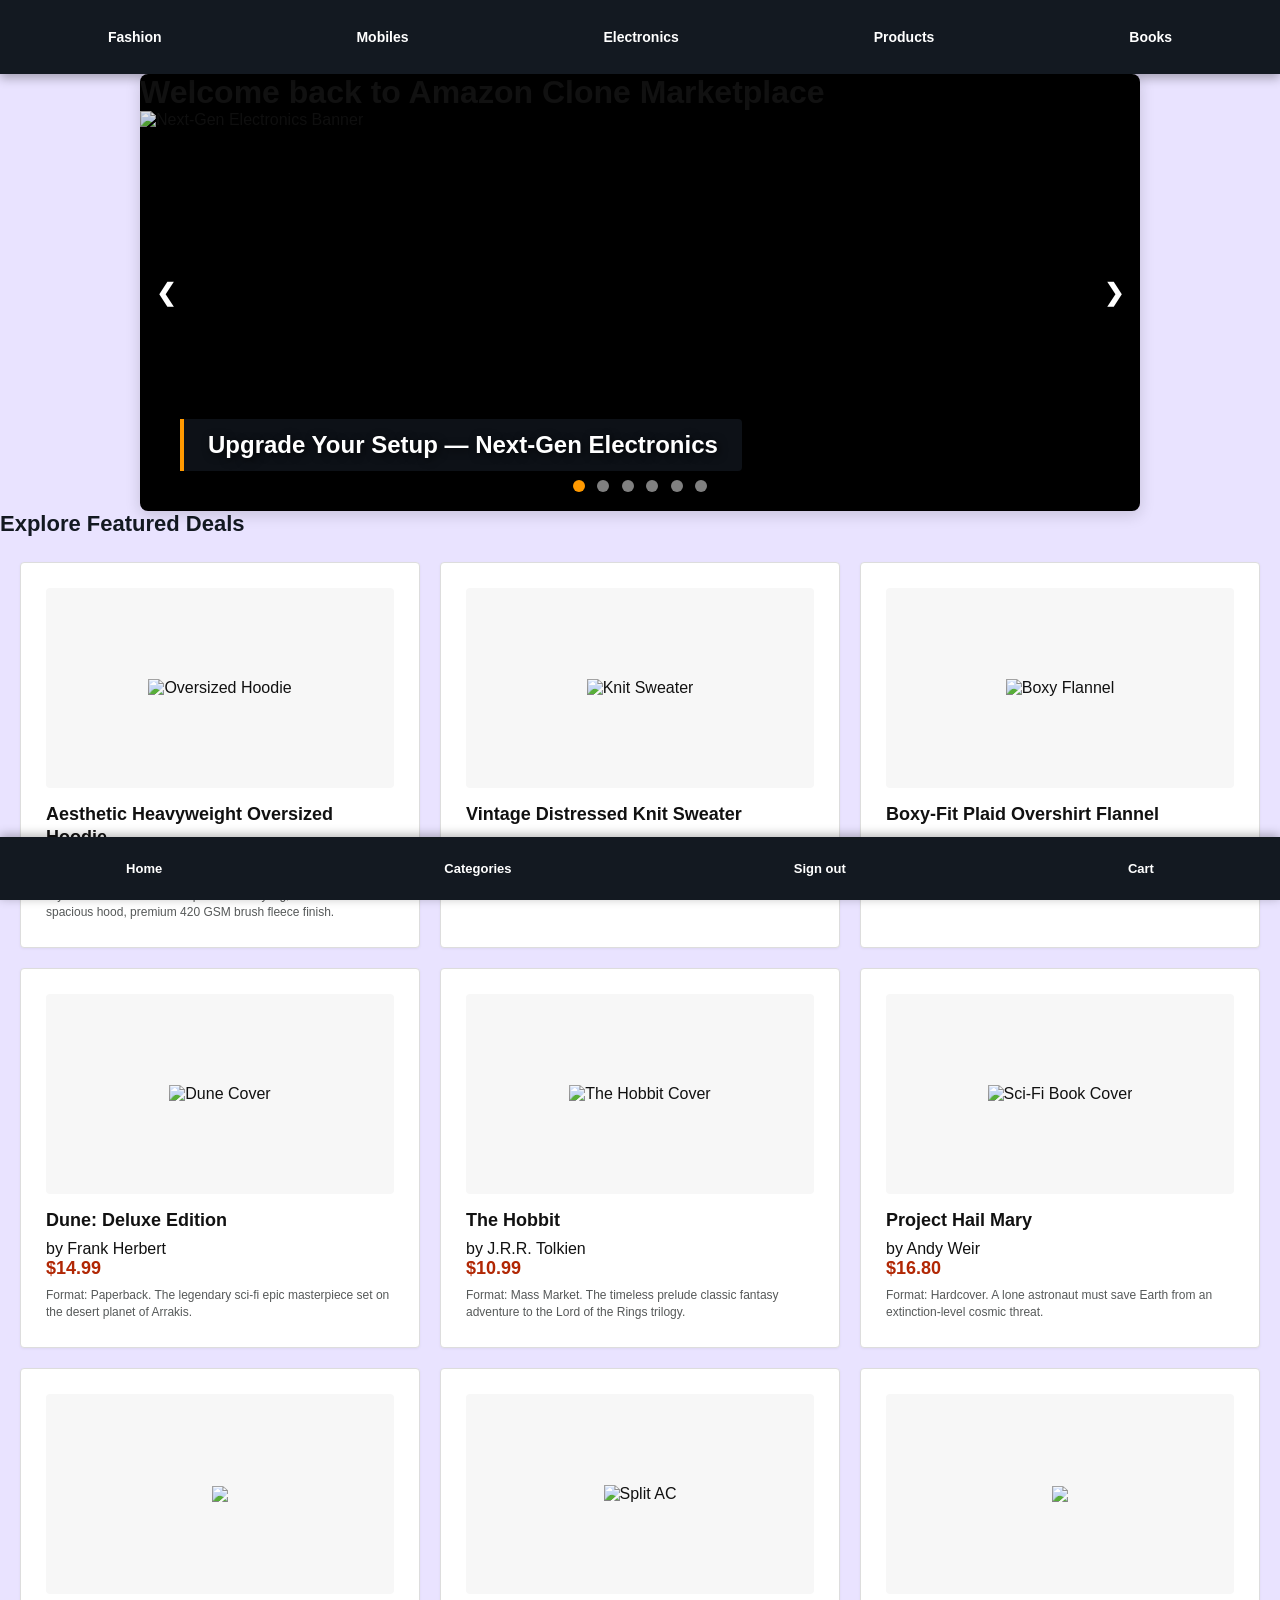
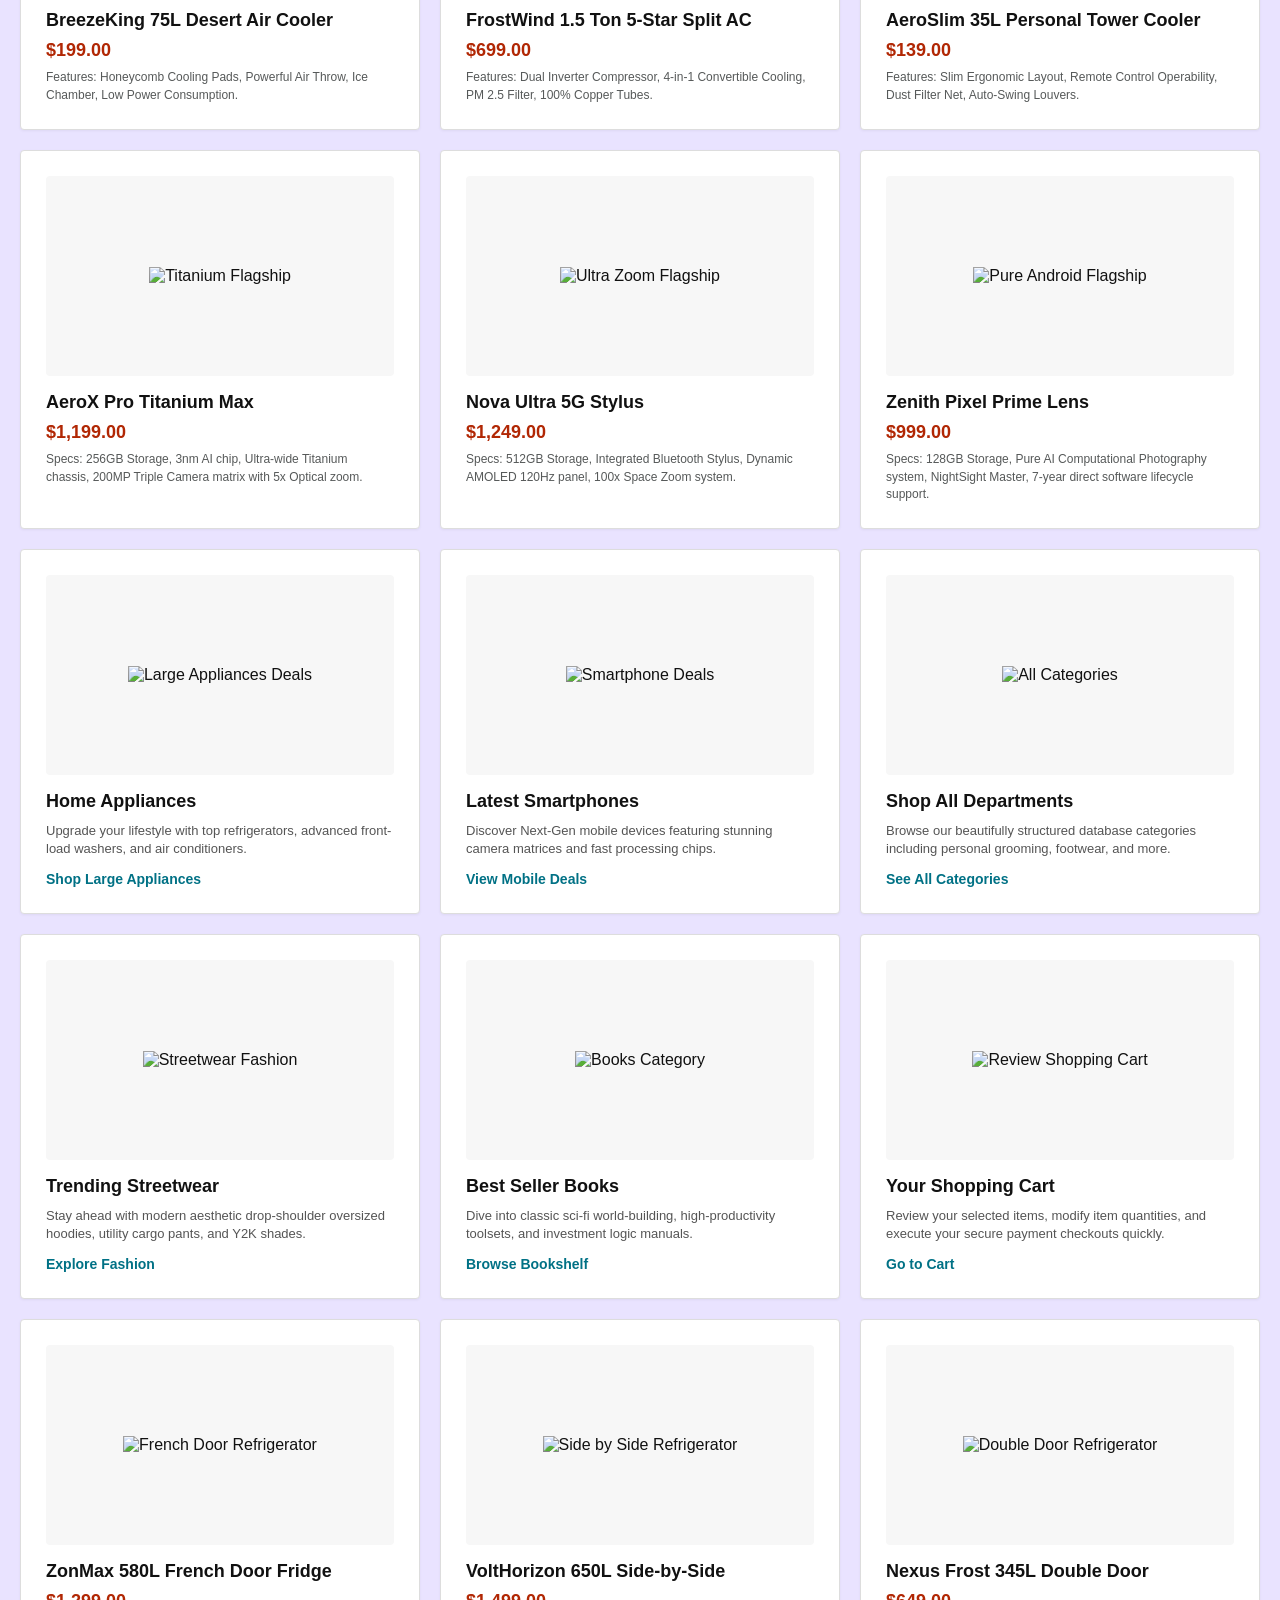
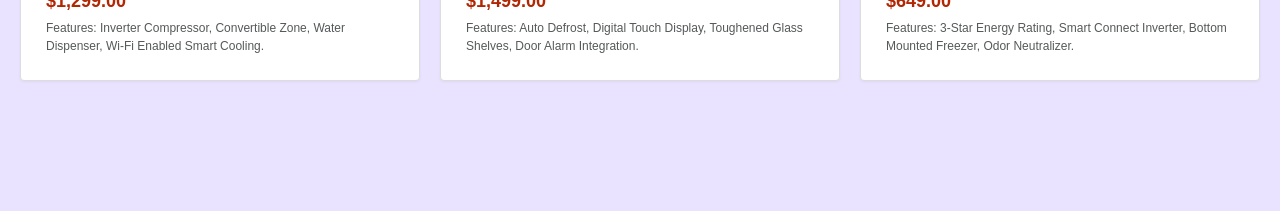
==== home.html @ 6277c06a "uploadingToGithub" ====
<!DOCTYPE html>
<html lang="en">
<head>
    <meta charset="UTF-8">
    <meta name="viewport" content="width=device-width, initial-scale=1.0">
    <title>Amazon Clone - Home</title>
    <link rel="stylesheet" href="style.css">
    <style>
        *{
            margin:0;
            padding:0;
            box-sizing:border-box;
            font-family:Arial;
        }
        body {
            font-family: Arial, sans-serif;
            padding-bottom: 80px;
            background-color: rgba(95, 47, 255, 0.134);
        }
        header{
            background:#131921;
            padding:18px;
            display:flex;
            justify-content:space-around;
            align-items:center;
            box-shadow:0 4px 10px rgba(0,0,0,0.3);
        }

        header a{
            color:white;
            text-decoration:none;
            font-weight:bold;
            padding:10px 18px;
            border-radius:5px;
            transition:0.3s;
        }

        header a:hover{
            background:#ff9900;
            color:black;
            transform:scale(1.08);
        }
        
        .container {
            max-width: 1200px;
            margin: 0 auto;
            padding: 20px;
        }

        
        .hero-banner {
            width: 100%;
            height: 300px;
            background: linear-gradient(to bottom, rgba(0,0,0,0.4), rgba(0,0,0,0.1)), 
                        url('https://images.unsplash.com/photo-1607082348824-0a96f2a4b9da?auto=format&fit=crop&w=1200&q=80') center/cover no-repeat;
            display: flex;
            align-items: center;
            padding: 40px;
            border-radius: 4px;
            margin-bottom: 30px;
            color: white;
        }

        .hero-text h1 {
            font-size: 36px;
            margin-bottom: 10px;
            text-shadow: 2px 2px 4px rgba(0,0,0,0.6);
        }

        .hero-text p {
            font-size: 18px;
            text-shadow: 1px 1px 3px rgba(0,0,0,0.6);
        }

        h2 {
            margin-bottom: 20px;
            color: #131921;
        }

        table {
            width: 100%;
            border-collapse: separate;
            border-spacing: 20px;
            margin-bottom: 30px;
        }

        td {
            background: #fff;
            border: 1px solid #ddd;
            padding: 25px;
            border-radius: 4px;
            text-align: left;
            vertical-align: top;
            box-shadow: 0 1px 3px rgba(0,0,0,0.05);
        }
        
        table td a {
            display: block;
            overflow: hidden;
            text-decoration: none;
            color: inherit;
        }

        .img-container {
            width: 100%;
            height: 200px;
            overflow: hidden;
            display: flex;
            justify-content: center;
            align-items: center;
            background-color: #f7f7f7;
            border-radius: 4px;
            margin-bottom: 15px;
        }

        .home-card-img {
            max-width: 100%;
            max-height: 100%;
            object-fit: contain;
            transition: transform 0.3s ease;
        }

       
        table td a:hover .home-card-img {
            transform: scale(1.10);
        }

        h3 {
            font-size: 18px;
            color: #111;
            font-weight: bold;
            margin-bottom: 8px;
        }

        .card-desc {
            font-size: 13px;
            color: #555;
            line-height: 1.4;
            margin-bottom: 12px;
        }

        .explore-link {
            color: #007185;
            font-size: 14px;
            font-weight: bold;
        }

        table td a:hover .explore-link {
            text-decoration: underline;
            color: #C7511F;
        }

        footer{
            width:100%;
            position:fixed;
            bottom:0;
            left:0;
            background:#131921;
            display:flex;
            justify-content:space-around;
            padding:15px 0;
            box-shadow:0 -2px 10px rgba(0,0,0,0.3);
            z-index: 1000;
        }

        footer a{
            color:white;
            text-decoration:none;
            font-weight:bold;
            padding:8px 15px;
            border-radius:5px;
            transition:0.3s;
        }

        footer a:hover{
            background:#ff9900;
            color:black;
            transform:scale(1.08);
        }
    </style>
    
</head>
<body>

    <header>
        <a href="Fashion.html">Fashion</a>
        <a href="mobiles.html">Mobiles</a>
        <a href="electronics.html">Electronics</a>
        <a href="Products.html">Products</a>
        <a href="Books.html">Books</a>

    </header>



    <div class="slideshow-container">
        <div class="welcome-box" text-ali>
        <h1>Welcome back to Amazon Clone Marketplace</h1>
        
        
        <!-- <div class="card-grid">
            <div class="simple-card">
                <h2>Department Center</h2>
                <p>Jump to targeted category filters immediately.</p>
                <a href="Categories.html">Browse Sections</a>
            </div> -->
            
            <!-- <div class="simple-card">
                <h3>Shopping Container</h3>
                <p>Review standard saved purchase intent logs.</p>
                <a href="Cart.html">Open Cart Ledger</a>
            </div> -->
        </div>
        <div class="mySlides fade">
            <img src="https://wallpapers.com/images/hd/woman-shopping-with-sunglasses-uay1ouvdkfft2lu6.jpg" alt="Next-Gen Electronics Banner">
            <div class="slide-text">Upgrade Your Setup — Next-Gen Electronics</div>
        </div>

        <div class="mySlides fade">
            <img src="https://images.unsplash.com/photo-1483985988355-763728e1935b?auto=format&fit=crop&w=1200&h=400&q=80" alt="Summer Fashion Banner">
            <div class="slide-text">Redefine Style — Global Trends in Fashion</div>
        </div>

        <div class="mySlides fade">
            <img src="https://stat5.bollywoodhungama.in/wp-content/uploads/2016/03/Kajal-Aggarwal-61.jpg" alt="Books and Media Banner">
            <div class="slide-text">Expand Your Mind — Curated Literary Collections</div>
        </div>
        <div class="mySlides fade">
            <img src="https://images.unsplash.com/photo-1556911220-e15b29be8c8f?auto=format&fit=crop&w=1200&h=400&q=80" alt="Home and Kitchen Goods Banner">
            <div class="slide-text">Elevate Your Living Space — Premium Home & Kitchen Essentials</div>
        </div>

        <div class="mySlides fade">
            <img src="https://https://c8.alamy.com/comp/TTKFRG/woman-with-shopping-bags-looking-in-shop-window-TTKFRG.jpg" alt="Sports and Fitness Equipment Banner">
            <div class="slide-text">Unleash Your Power — High-Performance Athletic Gear</div>
        </div>

        <div class="mySlides fade">
            <img src="https://as2.ftcdn.net/v2/jpg/01/91/85/19/1000_F_191851943_LF2Bjm6vadPSN3hUq9POUZhXrlkCWOAi.jpg" alt="Mega Sale and Shopping Offers Banner">
            <div class="slide-text">Flash Deals Matrix — Up to 40% Off Select Marketplace Tiers</div>
        </div>

        <a class="prev-slide" onclick="moveSlides(-1)">&#10094;</a>
        <a class="next-slide" onclick="moveSlides(1)">&#10095;</a>

        <div class="dot-wrapper">
            <span class="slide-dot" onclick="setCurrentSlide(1)"></span>
            <span class="slide-dot" onclick="setCurrentSlide(2)"></span>
            <span class="slide-dot" onclick="setCurrentSlide(3)"></span>
            <span class="slide-dot" onclick="setCurrentSlide(4)"></span>
            <span class="slide-dot" onclick="setCurrentSlide(5)"></span>
            <span class="slide-dot" onclick="setCurrentSlide(6)"></span>
        </div>
    </div>

    
    </div>

        <h2>Explore Featured Deals</h2>
        
        <table>
            <tr>
                <td style="width: 25%">
                    <a href="https://en.wikipedia.org/wiki/Hoodie" target="_blank">
                        <div class="img-container">
                            <img class="mobile-img" src="https://images.unsplash.com/photo-1556821840-3a63f95609a7?auto=format&fit=crop&w=300&q=80" alt="Oversized Hoodie">
                        </div>
                        <h3>Aesthetic Heavyweight Oversized Hoodie</h3>
                        <p class="price">$48.00</p>
                        <p class="features">Style: Streetwear Core. Drop shoulder styling, double-lined spacious hood, premium 420 GSM brush fleece finish.</p>
                    </a>
                </td>
                <td style="width: 25%">
                    <a href="https://en.wikipedia.org/wiki/Sweater" target="_blank">
                        <div class="img-container">
                            <img class="mobile-img" src="https://images.unsplash.com/photo-1614975058789-41316d0e2e9c?auto=format&fit=crop&w=300&q=80" alt="Knit Sweater">
                        </div>
                        <h3>Vintage Distressed Knit Sweater</h3>
                        <p class="price">$42.50</p>
                        <p class="features">Style: Grunge Minimalist. Breathable textured knit cotton blend, dropped armhole detailing, slightly frayed hem accents.</p>
                    </a>
                </td>
                <td style="width: 25%">
                    <a href="https://en.wikipedia.org/wiki/Flannel" target="_blank">
                        <div class="img-container">
                            <img class="mobile-img" src="https://rukminim2.flixcart.com/image/612/612/xif0q/t-shirt/e/v/q/3xl-tgy-bl-br-nvrnplaind164-tripr-original-imahkmzgeardhceg.jpeg?q=70" alt="Boxy Flannel">
                        </div>
                        <h3>Boxy-Fit Plaid Overshirt Flannel</h3>
                        <p class="price">$36.00</p>
                        <p class="features">Style: Street Layering. Straight-cut relaxed fit hem, custom utility flap chest layout, mid-weight layering warmth.</p>
                    </a>
                </td>
             
            </tr>
            <tr>
                <td style="width: 25%">
                    <a href="https://en.wikipedia.org/wiki/Dune_(novel)" target="_blank">
                        <div class="img-container">
                            <img class="mobile-img" src="https://images.unsplash.com/photo-1543002588-bfa74002ed7e?auto=format&fit=crop&w=300&q=80" alt="Dune Cover">
                        </div>
                        <h3>Dune: Deluxe Edition</h3>
                        <p class="author">by Frank Herbert</p>
                        <p class="price">$14.99</p>
                        <p class="features">Format: Paperback. The legendary sci-fi epic masterpiece set on the desert planet of Arrakis.</p>
                    </a>
                </td>
                <td style="width: 25%">
                    <a href="https://en.wikipedia.org/wiki/The_Hobbit" target="_blank">
                        <div class="img-container">
                            <img class="mobile-img" src="https://images.unsplash.com/photo-1629992101753-56d196c8aabb?auto=format&fit=crop&w=300&q=80" alt="The Hobbit Cover">
                        </div>
                        <h3>The Hobbit</h3>
                        <p class="author">by J.R.R. Tolkien</p>
                        <p class="price">$10.99</p>
                        <p class="features">Format: Mass Market. The timeless prelude classic fantasy adventure to the Lord of the Rings trilogy.</p>
                    </a>
                </td>
                <td style="width: 25%">
                    <a href="https://en.wikipedia.org/wiki/Project_Hail_Mary" target="_blank">
                        <div class="img-container">
                            <img class="mobile-img" src="https://images.unsplash.com/photo-1451187580459-43490279c0fa?auto=format&fit=crop&w=300&q=80" alt="Sci-Fi Book Cover">
                        </div>
                        <h3>Project Hail Mary</h3>
                        <p class="author">by Andy Weir</p>
                        <p class="price">$16.80</p>
                        <p class="features">Format: Hardcover. A lone astronaut must save Earth from an extinction-level cosmic threat.</p>
                    </a>
                </td>
            </tr>
             <tr>
                <td>
                    <a href="https://en.wikipedia.org/wiki/Evaporative_cooler" target="_blank">
                        <div class="img-container">
                            <img class="mobile-img" src="https://shop.symphonylimited.com/cdn/shop/articles/Symphony_Air_Coolers_for_Every_Budget__Comparing_Prices_and_Features.png?v=1681130364">
                        </div>
                        <h3>BreezeKing 75L Desert Air Cooler</h3>
                        <p class="price">$199.00</p>
                        <p class="features">Features: Honeycomb Cooling Pads, Powerful Air Throw, Ice Chamber, Low Power Consumption.</p>
                    </a>
                </td>
                <td>
                    <a href="https://en.wikipedia.org/wiki/Air_conditioner" target="_blank">
                        <div class="img-container">
                            <img class="mobile-img" src="https://tse1.mm.bing.net/th/id/OIP.WHmxg_5w97pYg8j4U2ghYgHaE8?r=0&rs=1&pid=ImgDetMain&o=7&rm=3" alt="Split AC">
                        </div>
                        <h3>FrostWind 1.5 Ton 5-Star Split AC</h3>
                        <p class="price">$699.00</p>
                        <p class="features">Features: Dual Inverter Compressor, 4-in-1 Convertible Cooling, PM 2.5 Filter, 100% Copper Tubes.</p>
                    </a>
                </td>
                <td>
                    <a href="https://en.wikipedia.org/wiki/Evaporative_cooler" target="_blank">
                        <div class="img-container">
                            <img class="mobile-img" src="https://shop.symphonylimited.com/cdn/shop/files/WhatsApp_Image_2025-05-03_at_1.43.23_PM.jpg?v=1746262140">
                        </div>
                        <h3>AeroSlim 35L Personal Tower Cooler</h3>
                        <p class="price">$139.00</p>
                        <p class="features">Features: Slim Ergonomic Layout, Remote Control Operability, Dust Filter Net, Auto-Swing Louvers.</p>
                    </a>
                </td>
            </tr>
            <tr>
                <td style="width: 25%">
                    <a href="https://en.wikipedia.org/wiki/Smartphone" target="_blank">
                        <div class="img-container">
                            <img class="mobile-img" src="https://images.unsplash.com/photo-1695048133142-1a20484d2569?auto=format&fit=crop&w=300&q=80" alt="Titanium Flagship">
                        </div>
                        <h3>AeroX Pro Titanium Max</h3>
                        <p class="price">$1,199.00</p>
                        <p class="features">Specs: 256GB Storage, 3nm AI chip, Ultra-wide Titanium chassis, 200MP Triple Camera matrix with 5x Optical zoom.</p>
                    </a>
                </td>
                <td style="width: 25%">
                    <a href="https://en.wikipedia.org/wiki/Smartphone" target="_blank">
                        <div class="img-container">
                            <img class="mobile-img" src="https://images.unsplash.com/photo-1610945265064-0e34e5519bbf?auto=format&fit=crop&w=300&q=80" alt="Ultra Zoom Flagship">
                        </div>
                        <h3>Nova Ultra 5G Stylus</h3>
                        <p class="price">$1,249.00</p>
                        <p class="features">Specs: 512GB Storage, Integrated Bluetooth Stylus, Dynamic AMOLED 120Hz panel, 100x Space Zoom system.</p>
                    </a>
                </td>
                <td style="width: 25%">
                    <a href="https://en.wikipedia.org/wiki/Smartphone" target="_blank">
                        <div class="img-container">
                            <img class="mobile-img" src="https://images.unsplash.com/photo-1598327105666-5b89351aff97?auto=format&fit=crop&w=300&q=80" alt="Pure Android Flagship">
                        </div>
                        <h3>Zenith Pixel Prime Lens</h3>
                        <p class="price">$999.00</p>
                        <p class="features">Specs: 128GB Storage, Pure AI Computational Photography system, NightSight Master, 7-year direct software lifecycle support.</p>
                    </a>
                </td>
                
            </tr>
            
            <tr>
                <td style="width: 33.33%">
                    <a href="electronics.html">
                        <div class="img-container">
                            <img class="home-card-img" src="https://images.unsplash.com/photo-1584622650111-993a426fbf0a?auto=format&fit=crop&w=300&q=80" alt="Large Appliances Deals">
                        </div>
                        <h3>Home Appliances</h3>
                        <p class="card-desc">Upgrade your lifestyle with top refrigerators, advanced front-load washers, and air conditioners.</p>
                        <span class="explore-link">Shop Large Appliances </span>
                    </a>
                </td>
                <td style="width: 33.33%">
                    <a href="mobiles.html">
                        <div class="img-container">
                            <img class="home-card-img" src="https://images.unsplash.com/photo-1511707171634-5f897ff02aa9?auto=format&fit=crop&w=300&q=80" alt="Smartphone Deals">
                        </div>
                        <h3>Latest Smartphones</h3>
                        <p class="card-desc">Discover Next-Gen mobile devices featuring stunning camera matrices and fast processing chips.</p>
                        <span class="explore-link">View Mobile Deals </span>
                    </a>
                </td>
                <td style="width: 33.33%">
                    <a href="categories.html">
                        <div class="img-container">
                            <img class="home-card-img" src="https://images.unsplash.com/photo-1548036328-c9fa89d128fa?auto=format&fit=crop&w=300&q=80" alt="All Categories">
                        </div>
                        <h3>Shop All Departments</h3>
                        <p class="card-desc">Browse our beautifully structured database categories including personal grooming, footwear, and more.</p>
                        <span class="explore-link">See All Categories </span>
                    </a>
                </td>
            </tr>

            <tr>
                <td>
                    <a href="categories.html">
                        <div class="img-container">
                            <img class="home-card-img" src="https://images.unsplash.com/photo-1556821840-3a63f95609a7?auto=format&fit=crop&w=300&q=80" alt="Streetwear Fashion">
                        </div>
                        <h3>Trending Streetwear</h3>
                        <p class="card-desc">Stay ahead with modern aesthetic drop-shoulder oversized hoodies, utility cargo pants, and Y2K shades.</p>
                        <span class="explore-link">Explore Fashion </span>
                    </a>
                </td>
                <td>
                    <a href="categories.html">
                        <div class="img-container">
                            <img class="home-card-img" src="https://images.unsplash.com/photo-1506880018603-83d5b814b5a6?auto=format&fit=crop&w=300&q=80" alt="Books Category">
                        </div>
                        <h3>Best Seller Books</h3>
                        <p class="card-desc">Dive into classic sci-fi world-building, high-productivity toolsets, and investment logic manuals.</p>
                        <span class="explore-link">Browse Bookshelf </span>
                    </a>
                </td>
                <td>
                    <a href="cart.html">
                        <div class="img-container">
                            <img class="home-card-img" src="https://images.unsplash.com/photo-1573855619003-97b4799dcd8b?auto=format&fit=crop&w=300&q=80" alt="Review Shopping Cart">
                        </div>
                        <h3>Your Shopping Cart</h3>
                        <p class="card-desc">Review your selected items, modify item quantities, and execute your secure payment checkouts quickly.</p>
                        <span class="explore-link">Go to Cart </span>
                    </a>
                </td>
            </tr>
             <tr>
                <td style="width: 33%">
                    <a href="https://en.wikipedia.org/wiki/Refrigerator" target="_blank">
                        <div class="img-container">
                            <img class="mobile-img" src="https://www.mitsubishielectric.com.au/wp-content/uploads/2022/03/MR-LA580ER-GSL-Open-Hires-1920x1440-1.jpg" alt="French Door Refrigerator">
                        </div>
                        <h3>ZonMax 580L French Door Fridge</h3>
                        <p class="price">$1,299.00</p>
                        <p class="features">Features: Inverter Compressor, Convertible Zone, Water Dispenser, Wi-Fi Enabled Smart Cooling.</p>
                    </a>
                </td>
                <td style="width: 33%">
                    <a href="https://en.wikipedia.org/wiki/Refrigerator" target="_blank">
                        <div class="img-container">
                            <img class="mobile-img" src="https://images.unsplash.com/photo-1584622650111-993a426fbf0a?auto=format&fit=crop&w=400&q=80" alt="Side by Side Refrigerator">
                        </div>
                        <h3>VoltHorizon 650L Side-by-Side</h3>
                        <p class="price">$1,499.00</p>
                        <p class="features">Features: Auto Defrost, Digital Touch Display, Toughened Glass Shelves, Door Alarm Integration.</p>
                    </a>
                </td>
                <td style="width: 33%">
                    <a href="https://en.wikipedia.org/wiki/Refrigerator" target="_blank">
                        <div class="img-container">
                            <img class="mobile-img" src="https://images.unsplash.com/photo-1626806787461-102c1bfaaea1?auto=format&fit=crop&w=400&q=80" alt="Double Door Refrigerator">
                        </div>
                        <h3>Nexus Frost 345L Double Door</h3>
                        <p class="price">$649.00</p>
                        <p class="features">Features: 3-Star Energy Rating, Smart Connect Inverter, Bottom Mounted Freezer, Odor Neutralizer.</p>
                    </a>
                </td>
            </tr>

        </table>
    </div>

<script src="script.js"></script>
    <footer>
        <a href="home.html">Home</a>
        <a href="Categories.html">Categories</a>
        <a href="index.html">Sign out</a>
        <a href="Cart.html">Cart</a>
    </footer>

</body>

</html>
---- style.css ----
* {
    margin: 0;
    padding: 0;
    box-sizing: border-box;
    font-family: Arial, sans-serif;
}

body {
    background-color: #eaeded;
    color: #111;
    padding-bottom: 80px; 
    min-height: 100vh;
}


body:has(.auth-card) {
    background: #ffffff;
    display: flex;
    justify-content: center;
    align-items: flex-start;
    padding-top: 20px;
    padding-bottom: 20px;
}


header {
    background: #131921;
    padding: 14px 20px;
    display: flex;
    justify-content: center;
    align-items: center;
    gap: 15px;
    box-shadow: 0 4px 10px rgba(0, 0, 0, 0.15);
    position: sticky;
    top: 0;
    z-index: 1000;
}

header a {
    color: #ffffff;
    text-decoration: none;
    font-weight: bold;
    font-size: 14px;
    padding: 8px 16px;
    border: 1px solid transparent;
    border-radius: 3px;
    transition: all 0.2s ease;
}

header a:hover {
    border-color: #ffffff;
    color: #ff9900;
}

footer {
    width: 100%;
    position: fixed;
    bottom: 0;
    left: 0;
    background: #131921;
    display: flex;
    justify-content: center;
    gap: 30px;
    padding: 15px 0;
    box-shadow: 0 -3px 10px rgba(0, 0, 0, 0.2);
    z-index: 1000;
}

footer a {
    color: #ffffff;
    text-decoration: none;
    font-size: 13px;
    font-weight: 500;
    padding: 6px 12px;
    border: 1px solid transparent;
    border-radius: 3px;
    transition: all 0.2s ease;
}

footer a:hover {
    border-color: #ff9900;
    color: #ff9900;
}


.container {
    max-width: 1250px;
    margin: 0 auto;
    padding: 25px 20px;
}

h2 {
    font-size: 22px;
    font-weight: 700;
    margin-bottom: 18px;
    color: #0F1111;
}

table {
    width: 100%;
    border-collapse: separate;
    border-spacing: 15px;
    margin-top: -15px;
}

td {
    background: #ffffff;
    border: 1px solid #e7e7e7;
    border-radius: 4px;
    padding: 15px;
    vertical-align: top;
    transition: transform 0.2s ease, box-shadow 0.2s ease;
}

td:hover {
    transform: translateY(-3px);
    box-shadow: 0 4px 12px rgba(0, 0, 0, 0.08);
}

table td a {
    display: block;
    text-decoration: none;
    color: inherit;
}

.img-container {
    width: 100%;
    height: 200px;
    display: flex;
    justify-content: center;
    align-items: center;
    background-color: #f8f8f8;
    border-radius: 3px;
    margin-bottom: 12px;
    overflow: hidden;
}

.mobile-img {
    max-width: 90%;
    max-height: 90%;
    object-fit: contain;
    transition: transform 0.3s ease;
}

table td a:hover .mobile-img {
    transform: scale(1.06);
}

h3 {
    font-size: 15px;
    line-height: 1.3;
    margin-bottom: 6px;
    color: #0F1111;
    font-weight: 600;
}

.price {
    color: #B12704;
    font-size: 18px;
    font-weight: 700;
    margin-bottom: 8px;
}

.features {
    font-size: 12px;
    color: #565959;
    line-height: 1.45;
}

.add-to-cart-btn {
    display: block;
    width: 100%;
    background: #ffd814;
    border: 1px solid #fcd200;
    border-radius: 20px;
    padding: 8px;
    font-size: 12px;
    text-align: center;
    cursor: pointer;
    margin-top: 12px;
    font-weight: 500;
    transition: background 0.15s ease;
}

.add-to-cart-btn:hover {
    background: #f7ca00;
}


.empty-notice-card {
    background: #ffffff;
    border: 1px solid #ddd;
    border-radius: 4px;
    padding: 30px;
    text-align: center;
    font-size: 15px;
}

.cart-table {
    border-collapse: collapse;
    border-spacing: 0;
}

.cart-table th {
    background: #f8f9fa;
    padding: 12px;
    text-align: left;
    border-bottom: 2px solid #ddd;
    font-size: 14px;
}

.cart-table td {
    border: none;
    border-bottom: 1px solid #eee;
    border-radius: 0;
    padding: 15px 12px;
}

.cart-table td:hover {
    transform: none;
    box-shadow: none;
}

.cart-total-bar {
    text-align: right;
    padding: 20px 12px;
    font-size: 18px;
    font-weight: bold;
    background: #ffffff;
    border: 1px solid #ddd;
    border-top: none;
    border-radius: 0 0 4px 4px;
}

#cartSumDisplay {
    color: #B12704;
}


.auth-card {
    width: 350px;
    margin-top: 30px;
    display: flex;
    flex-direction: column;
}

.logo-placeholder-text {
    font-size: 28px;
    font-weight: bold;
    color: #111;
    text-align: center;
    margin-bottom: 18px;
    letter-spacing: -1px;
}

.auth-card form {
    background: #ffffff;
    border: 1px solid #ddd;
    border-radius: 8px;
    padding: 20px 26px;
}

.auth-card h2 {
    font-size: 28px;
    font-weight: 400;
    margin-bottom: 15px;
}

.field-element {
    margin-bottom: 14px;
}

.field-element label {
    display: block;
    font-size: 13px;
    font-weight: 700;
    margin-bottom: 4px;
}

.field-element input {
    width: 100%;
    height: 31px;
    padding: 3px 7px;
    line-height: 1.5;
    border: 1px solid #a6a6a6;
    border-top-color: #949494;
    border-radius: 3px;
    outline: none;
    transition: all 0.1s linear;
}

.field-element input:focus {
    border-color: #e77600;
    box-shadow: 0 0 3px 2px rgba(228, 121, 17, 0.5);
}

.prime-action-btn {
    width: 100%;
    padding: 6px 0;
    font-size: 13px;
    background: linear-gradient(to bottom, #f7dfa5, #f0c14b);
    border: 1px solid;
    border-color: #a88734 #9c7e31 #846a29;
    border-radius: 3px;
    cursor: pointer;
    margin-top: 6px;
}

.prime-action-btn:hover {
    background: linear-gradient(to bottom, #f5d78e, #eeb933);
}

.divider-line {
    text-align: center;
    position: relative;
    margin: 25px 0 15px 0;
    border-bottom: 1px solid #e7e7e7;
    line-height: 0;
}

.divider-line span {
    background: #fff;
    padding: 0 8px;
    font-size: 12px;
    color: #767676;
}

.alt-action-link {
    display: block;
    text-align: center;
    width: 100%;
    padding: 6px 0;
    font-size: 13px;
    color: #111;
    background: linear-gradient(to bottom, #f7f8fa, #e7e9ec);
    border: 1px solid;
    border-color: #adb1b8 #a2a6ac #8d9096;
    border-radius: 3px;
    text-decoration: none;
    box-shadow: 0 1px 0 rgba(255,255,255,0.6) inset;
}

.alt-action-link:hover {
    background: linear-gradient(to bottom, #eef0f3, #dfecf2);
    border-color: #a2a6ac #969a15 #7d8187;
}


.slideshow-container {
    max-width: 1250px;
    position: relative;
    margin: 20px auto 0 auto;
    border-radius: 8px;
    overflow: hidden;
    box-shadow: 0 4px 15px rgba(0, 0, 0, 0.1);
    background: #000;
}

.mySlides {
    display: none;
    position: relative;
}

.mySlides img {
    width: 100%;
    height: auto;
    max-height: 400px;
    object-fit: cover;
    display: block;
    opacity: 0.85;
}

.prev-slide, .next-slide {
    cursor: pointer;
    position: absolute;
    top: 50%;
    transform: translateY(-50%);
    width: auto;
    padding: 16px;
    color: white;
    font-weight: bold;
    font-size: 24px;
    transition: 0.3s ease;
    border-radius: 0 3px 3px 0;
    user-select: none;
    background-color: rgba(0, 0, 0, 0.3);
    z-index: 10;
}

.next-slide {
    right: 0;
    border-radius: 3px 0 0 3px;
}

.prev-slide:hover, .next-slide:hover {
    background-color: rgba(0, 0, 0, 0.8);
    color: #ff9900;
}

.slide-text {
    color: #ffffff;
    font-size: 24px;
    font-weight: bold;
    text-shadow: 2px 2px 8px rgba(0, 0, 0, 0.8);
    position: absolute;
    bottom: 40px;
    left: 40px;
    background: rgba(19, 25, 33, 0.7);
    padding: 12px 24px;
    border-left: 4px solid #ff9900;
    border-radius: 0 4px 4px 0;
}



.homepage-grid-container {
    max-width: 1250px;
    margin: 30px auto;
    padding: 0 20px;
    display: grid;
    grid-template-columns: repeat(auto-fit, minmax(400px, 1fr));
    gap: 20px;
}

.amazon-card {
    background: #ffffff;
    padding: 20px;
    border: 1px solid #ddd;
    border-radius: 4px;
    display: flex;
    flex-direction: column;
    justify-content: space-between;
    box-shadow: 0 2px 5px rgba(0,0,0,0.03);
}

.amazon-card h3 {
    font-size: 19px;
    font-weight: 700;
    color: #0F1111;
    margin-bottom: 15px;
}

.card-quad-grid {
    display: grid;
    grid-template-columns: repeat(2, 1fr) !important;
    gap: 12px !important;
    margin-bottom: 15px;
}

.quad-item {
    text-decoration: none;
    display: flex !important;
    flex-direction: column !important;
    color: #111;
    cursor: pointer;
}

.quad-item img {
    width: 100% !important;
    height: 150px !important;
    object-fit: cover !important;
    background-color: #f7f7f7;
    border-radius: 3px;
    transition: transform 0.2s ease;
}

.quad-item:hover img {
    transform: scale(1.03);
}

.quad-item span {
    font-size: 12px;
    margin-top: 5px;
    color: #007185;
    font-weight: 500;
}

.see-more-link {
    font-size: 13px;
    color: #007185;
    text-decoration: none;
    font-weight: 500;
    display: inline-block;
    align-self: flex-start;
}

.see-more-link:hover {
    color: #c45500;
    text-decoration: underline;
}



@media screen and (max-width: 850px) {
    table, tbody, tr, td {
        display: block;
        width: 100% !important;
    }
    table {
        border-spacing: 0;
        margin-top: 0;
    }
    td {
        margin-bottom: 20px;
    }
    .container div[style*="display: flex"] {
        flex-direction: column;
        align-items: flex-start !important;
        gap: 12px !important;
    }
    #priceCeiling {
        max-width: 100% !important;
    }
    .homepage-grid-container {
        grid-template-columns: 1fr;
    }
}

@media screen and (max-width: 480px) {
    header, footer {
        flex-direction: column;
        gap: 10px;
        position: static;
        padding: 15px;
    }
    body {
        padding-bottom: 0;
    }
    header a, footer a {
        width: 100%;
        text-align: center;
        padding: 10px;
    }
    h2 {
        font-size: 18px;
        text-align: center;
    }
    .auth-card {
        width: 100%;
        padding: 0 10px;
    }
    .slide-text {
        font-size: 14px;
        bottom: 20px;
        left: 20px;
        padding: 8px 14px;
    }
}










* {
    margin: 0;
    padding: 0;
    box-sizing: border-box;
}

body {
    margin: 0;
    padding: 0;
    font-family: Arial, Helvetica, sans-serif;
}


h1, h2, h3, h4, h5, h6 {
    margin: 0;
}



.slideshow-container {
    width: 100%;
    max-width: 1000px;
    position: relative;
    margin: 0 auto;
    overflow: hidden;
    border-radius: 8px;
    background: #000;
    box-shadow: 0 4px 15px rgba(0,0,0,0.15);
}

.mySlides {
    display: none;
    width: 100%;
    position: relative;
}

.mySlides img {
    width: 100%;
    height: 450px;
    display: block;
    object-fit: cover;
    opacity: 0.9;
}


.prev-slide,
.next-slide {
    cursor: pointer;
    position: absolute;
    top: 50%;
    transform: translateY(-50%);
    padding: 16px;
    color: white;
    font-size: 24px;
    font-weight: bold;
    background: rgba(0,0,0,0.35);
    transition: 0.3s;
    user-select: none;
    z-index: 10;
}

.prev-slide {
    left: 0;
    border-radius: 0 4px 4px 0;
}

.next-slide {
    right: 0;
    border-radius: 4px 0 0 4px;
}

.prev-slide:hover,
.next-slide:hover {
    background: rgba(0,0,0,0.75);
    color: #ff9900;
}

/
.slide-text {
    position: absolute;
    bottom: 40px;
    left: 40px;
    color: #fff;
    font-size: 28px;
    font-weight: bold;
    padding: 14px 22px;
    background: rgba(19,25,33,0.7);
    border-left: 5px solid #ff9900;
    text-shadow: 2px 2px 6px rgba(0,0,0,0.8);
    border-radius: 0 5px 5px 0;
}


.dot-wrapper {
    position: absolute;
    bottom: 15px;
    width: 100%;
    text-align: center;
    z-index: 20;
}

.slide-dot {
    display: inline-block;
    width: 12px;
    height: 12px;
    margin: 0 4px;
    border-radius: 50%;
    background: rgba(255,255,255,0.5);
    cursor: pointer;
    transition: 0.3s;
}

.slide-dot.active,
.slide-dot:hover {
    background: #ff9900;
}


.fade {
    animation: fadeEffect 0.8s ease;
}

@keyframes fadeEffect {
    from {
        opacity: 0.4;
    }
    to {
        opacity: 1;
    }
}

@media (max-width: 768px) {

    .mySlides img {
        height: 300px;
    }

    .slide-text {
        font-size: 18px;
        left: 20px;
        bottom: 25px;
        padding: 10px 15px;
    }

    .prev-slide,
    .next-slide {
        padding: 12px;
        font-size: 20px;
    }
}

@media (max-width: 480px) {

    .mySlides img {
        height: 220px;
    }

    .slide-text {
        font-size: 14px;
        left: 12px;
        bottom: 15px;
        padding: 8px 12px;
    }

    .prev-slide,
    .next-slide {
        padding: 10px;
        font-size: 16px;
    }

    .slide-dot {
        width: 10px;
        height: 10px;
    }
}
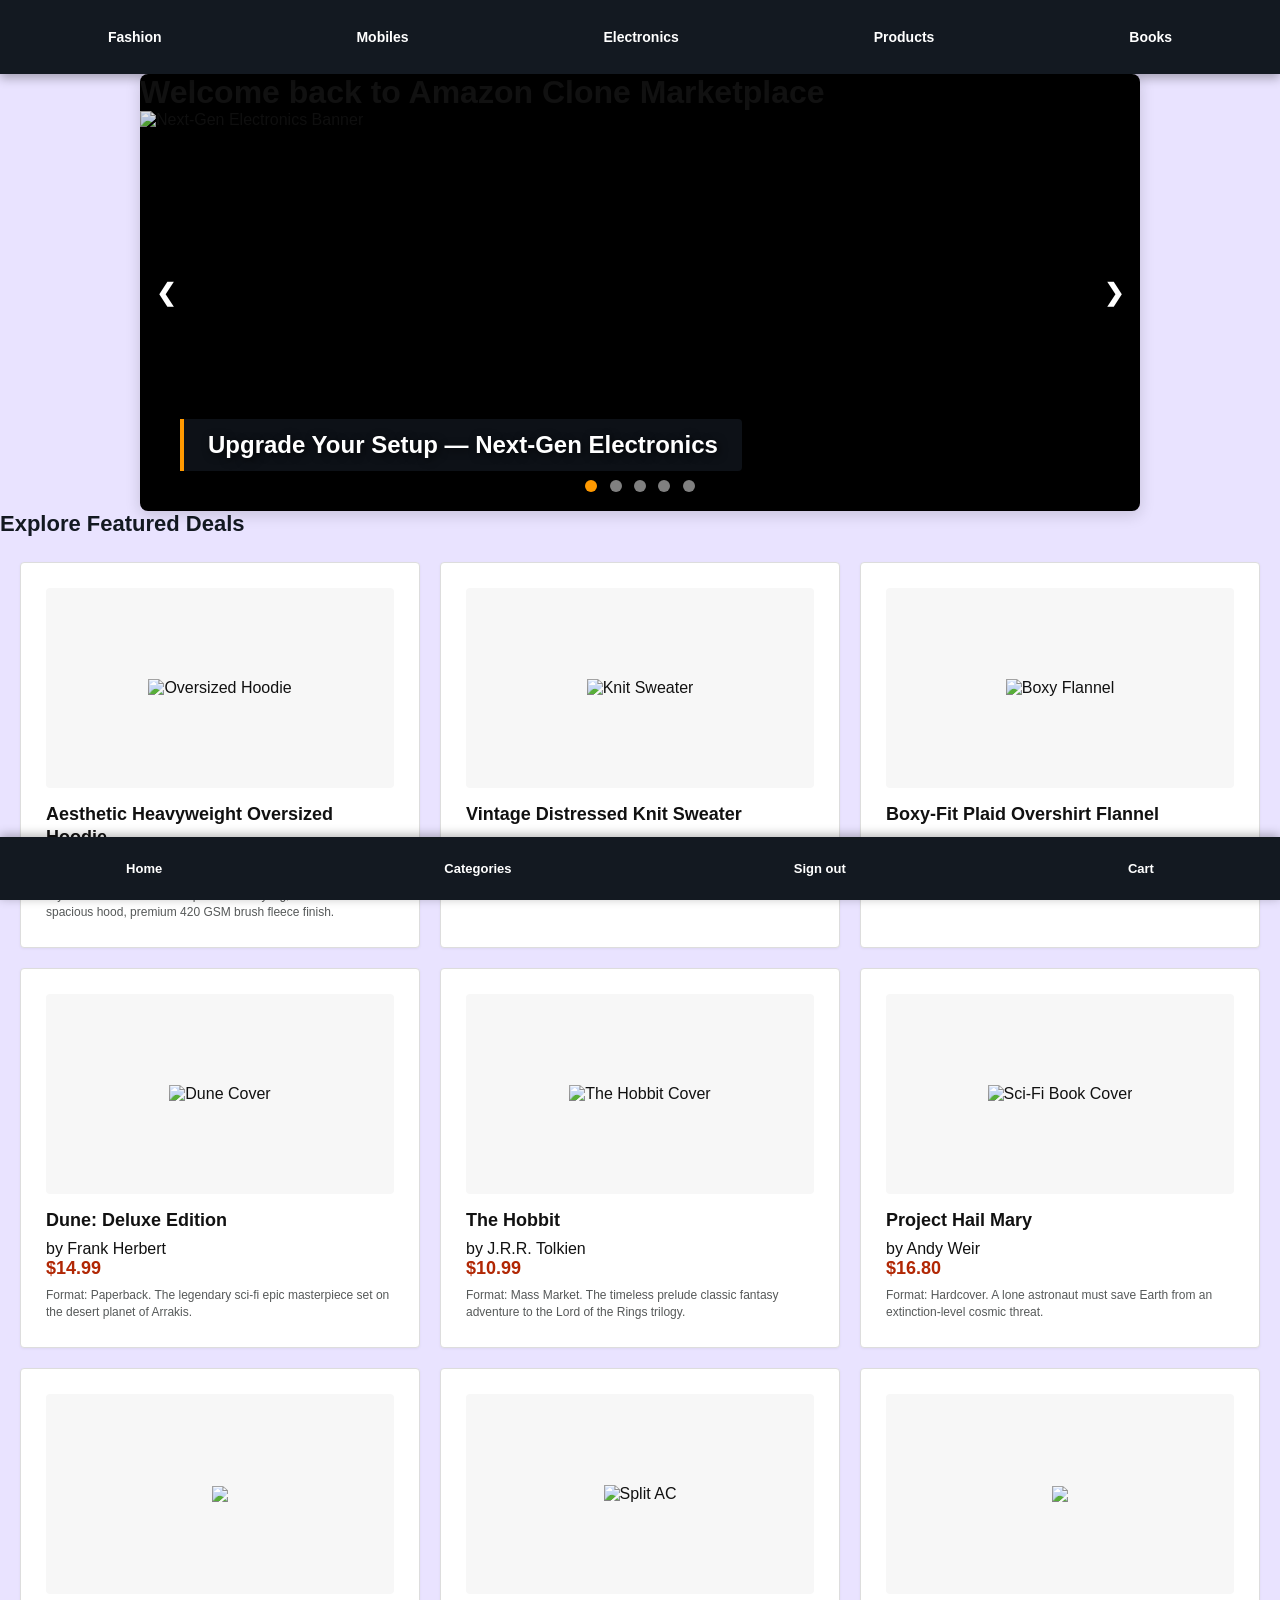
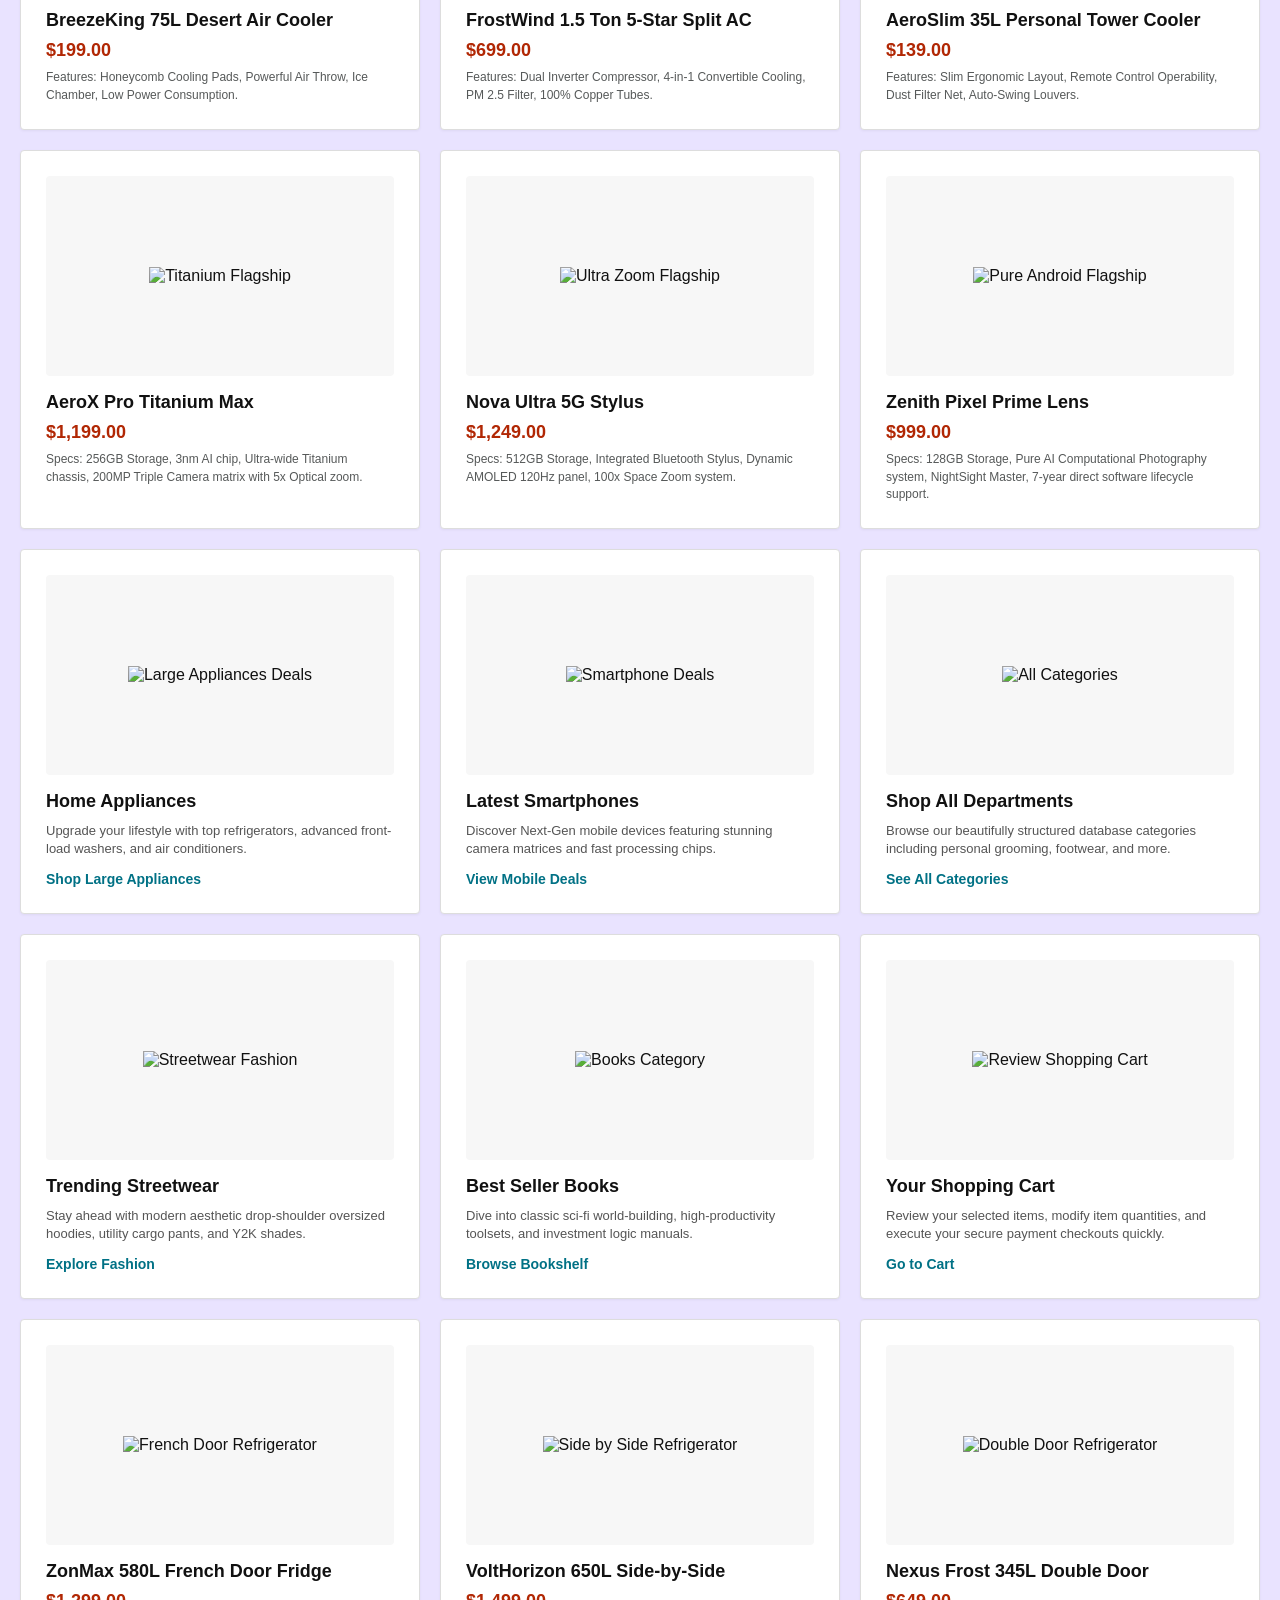
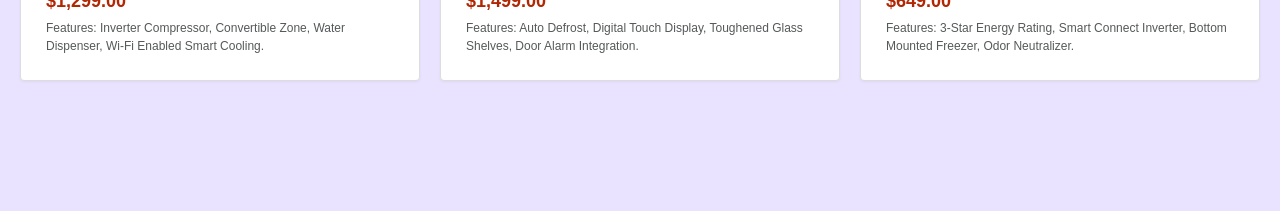
==== commit 754f6d74: "Reupdated" ====
--- a/home.html
+++ b/home.html
@@ -231,11 +231,6 @@
         </div>
 
         <div class="mySlides fade">
-            <img src="https://https://c8.alamy.com/comp/TTKFRG/woman-with-shopping-bags-looking-in-shop-window-TTKFRG.jpg" alt="Sports and Fitness Equipment Banner">
-            <div class="slide-text">Unleash Your Power — High-Performance Athletic Gear</div>
-        </div>
-
-        <div class="mySlides fade">
             <img src="https://as2.ftcdn.net/v2/jpg/01/91/85/19/1000_F_191851943_LF2Bjm6vadPSN3hUq9POUZhXrlkCWOAi.jpg" alt="Mega Sale and Shopping Offers Banner">
             <div class="slide-text">Flash Deals Matrix — Up to 40% Off Select Marketplace Tiers</div>
         </div>
@@ -249,7 +244,6 @@
             <span class="slide-dot" onclick="setCurrentSlide(3)"></span>
             <span class="slide-dot" onclick="setCurrentSlide(4)"></span>
             <span class="slide-dot" onclick="setCurrentSlide(5)"></span>
-            <span class="slide-dot" onclick="setCurrentSlide(6)"></span>
         </div>
     </div>
 
